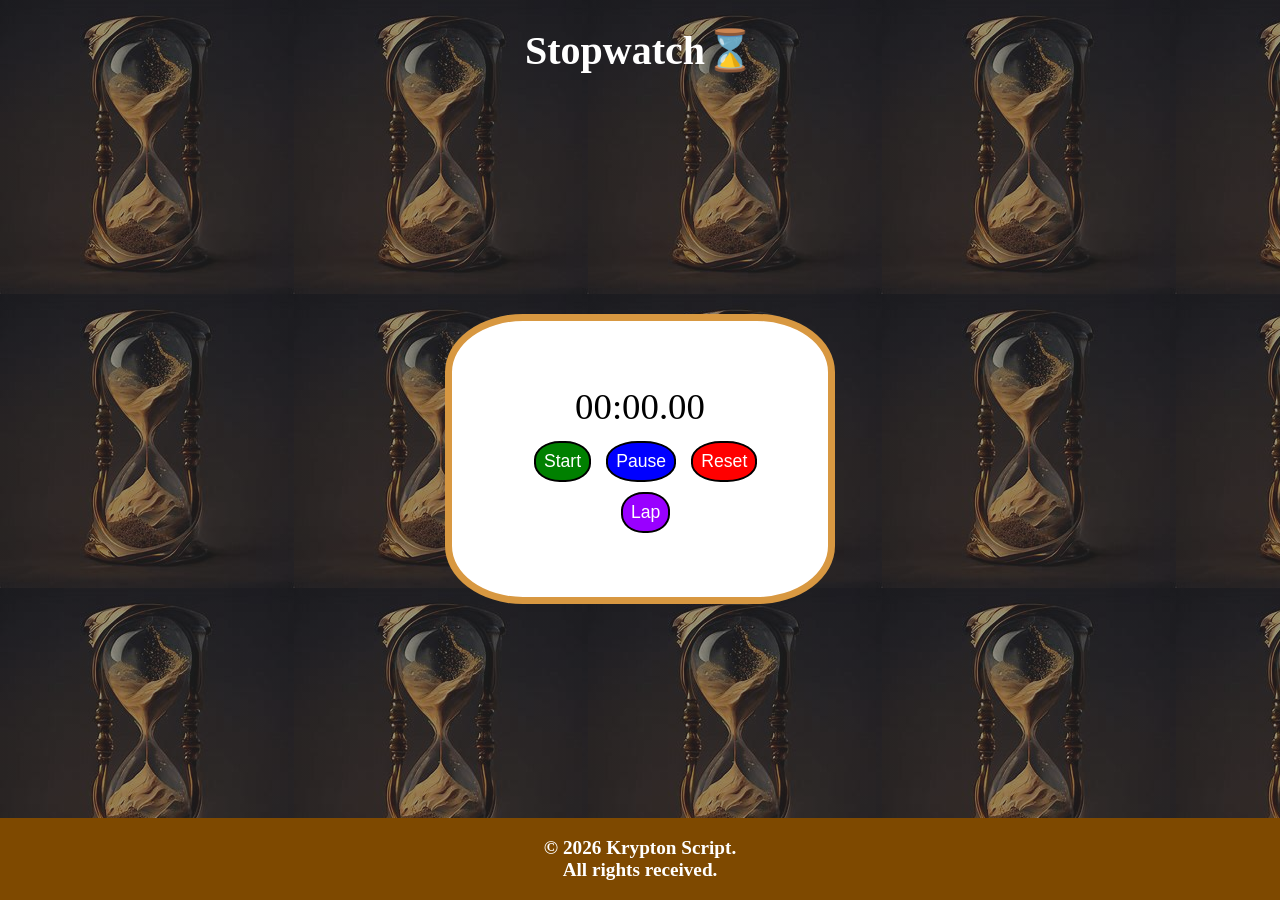
==== web-dev-internship/task-2-stopwatch-web-application/index.html @ 94e6c019 "web-dev internship progress" ====
<!-- Stopwatch web Application here we go -->

<!DOCTYPE html>
<html lang="en">

<head>
  <meta charset="UTF-8" />
  <meta name="viewport" content="width=device-width, initial-scale=1.0" />
  <title>Stopwatch</title>
  <link rel="stylesheet" href="style.css" />
  <link rel="icon" href="public/stopwatch-icon.ico">
</head>

<body>
  <!-- Project Title Container-->
  <div class="projTitle">
    <h1>Stopwatch⌛</h1>
  </div>

  <!-- Stopwatch Container -->
  <div class="stopwatchContainer">
    <div class="minutes">00:00.00</div>
    <div class="buttons">
      <div class="operations">
        <button class="startBtn">start</button>
        <button class="pauseBtn">pause</button>
        <button class="resetBtn">reset</button>
      </div>
      <div class="lapContainer">
        <button class="lapBtn">lap</button>
        <div class="lapDisplay">
          <!-- Laps will be displayed here with JS -->
        </div>
      </div>
    </div>
  </div>

  <footer>
    <div><p>&copy; <span class="yearDisplay"></span> Krypton Script. <br>
    All rights received.
    </p></div>
  </footer>

  <script src="script.js"></script>
</body>

</html>
---- web-dev-internship/task-2-stopwatch-web-application/style.css ----
body {
    margin: 0;
    display: flex;
    flex-direction: column;
    align-items: center;
    justify-content: flex-start;
    min-height: 100vh;
    background-image: linear-gradient(rgba(50, 50, 50, 0.5), rgba(50, 50, 50, 0.5)), url('public/time-glass.jpg');
}

.projTitle {
    text-align: center;
    color: white;
    font-size: 1.25rem;
}

.stopwatchContainer {
  display: flex;
  flex-direction: column;
  align-items: center;
  justify-content: center;
  width: fit-content;
  margin: auto;
  height: fit-content;
  border: 0.45rem solid #d89841;
  border-radius: 20%;
  padding: 4rem;
  background-color: white;
}

.minutes {
    font-size: 1.95rem;
}

.operations {
    margin-top: 0.8rem;
}

.startBtn, .pauseBtn, .resetBtn, .lapBtn {
    color: white;
    border: 2px solid black;
    border-radius: 45%;
    padding: 0.5rem;
    font-size: 0.95rem;
    cursor: pointer;
    margin-left: 0.7rem;
}

.startBtn {
    background-color: green;
}

.pauseBtn {
    background-color: blue;
}

.resetBtn {
    background-color: red;
}

.lapBtn {
    background-color:rgb(153, 0, 255);
}

.lapContainer {
    display: flex;
    flex-direction: column;
    align-items: center;
    margin-top: 0.65rem;
    
}

.lapDisplay {
    display: none;
    margin-top: 1.25rem;
    font-size: 1.35rem;
}

footer {
    background-color:rgb(126, 73, 0);
    color: white;
    width: 100%;
    text-align: center;
    box-sizing: border-box;
    font-size: 1.2rem;
    font-weight: bold;
}

@media (min-width: 768px) {
    .stopwatchContainer {
        width: 15.5rem;
    }

    .minutes {
        font-size: 2.3rem;
    }
    .operations button, .lapContainer button{
        font-size: 1.1rem;
    }
}
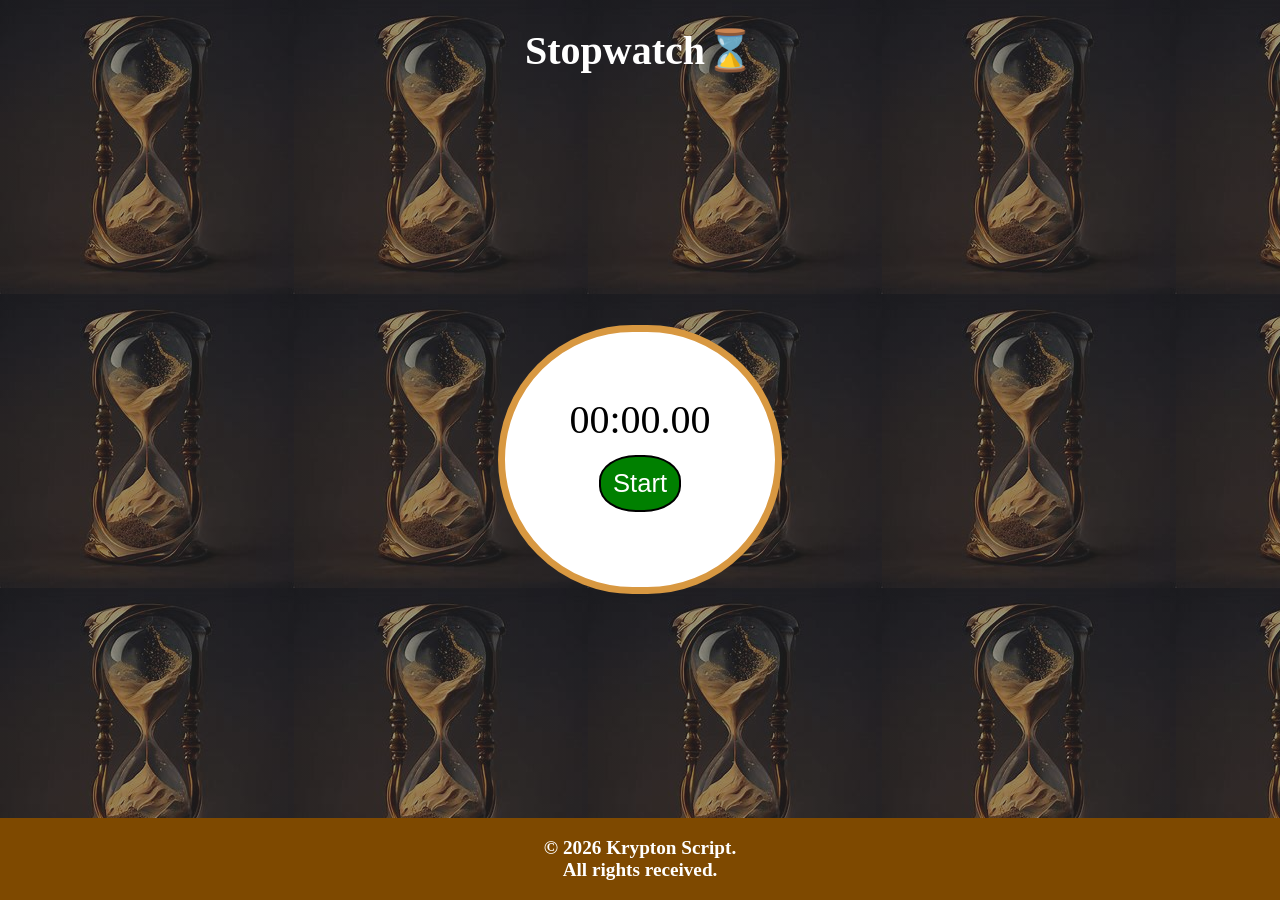
==== commit 7a7926d9: "the one to submit" ====
--- a/web-dev-internship/task-2-stopwatch-web-application/index.html
+++ b/web-dev-internship/task-2-stopwatch-web-application/index.html
@@ -6,7 +6,7 @@
 <head>
   <meta charset="UTF-8" />
   <meta name="viewport" content="width=device-width, initial-scale=1.0" />
-  <title>Stopwatch</title>
+  <title>Classic Stopwatch</title>
   <link rel="stylesheet" href="style.css" />
   <link rel="icon" href="public/stopwatch-icon.ico">
 </head>
--- a/web-dev-internship/task-2-stopwatch-web-application/style.css
+++ b/web-dev-internship/task-2-stopwatch-web-application/style.css
@@ -1,17 +1,21 @@
 body {
-    margin: 0;
-    display: flex;
-    flex-direction: column;
-    align-items: center;
-    justify-content: flex-start;
-    min-height: 100vh;
-    background-image: linear-gradient(rgba(50, 50, 50, 0.5), rgba(50, 50, 50, 0.5)), url('public/time-glass.jpg');
+  margin: 0;
+  display: flex;
+  flex-direction: column;
+  align-items: center;
+  justify-content: flex-start;
+  min-height: 100vh;
+  background-image:
+    linear-gradient(rgba(50, 50, 50, 0.5), rgba(50, 50, 50, 0.5)),
+    url("public/time-glass.jpg");
+  background-repeat: repeat;
+  
 }
 
 .projTitle {
-    text-align: center;
-    color: white;
-    font-size: 1.25rem;
+  text-align: center;
+  color: white;
+  font-size: 1.25rem;
 }
 
 .stopwatchContainer {
@@ -20,81 +24,83 @@
   align-items: center;
   justify-content: center;
   width: fit-content;
+  height: fit-content;
   margin: auto;
-  height: fit-content;
   border: 0.45rem solid #d89841;
-  border-radius: 20%;
   padding: 4rem;
+  border-radius: 10rem;
   background-color: white;
 }
 
 .minutes {
-    font-size: 1.95rem;
+  font-size: 2.5rem;
 }
 
 .operations {
-    margin-top: 0.8rem;
-}
-
-.startBtn, .pauseBtn, .resetBtn, .lapBtn {
-    color: white;
-    border: 2px solid black;
-    border-radius: 45%;
-    padding: 0.5rem;
-    font-size: 0.95rem;
-    cursor: pointer;
-    margin-left: 0.7rem;
+  margin-top: 0.8rem;
 }
 
 .startBtn {
-    background-color: green;
+  background-color: green;
+  color: white;
+  font-size: 1.6rem;
+  border-radius: 45%;
+  padding: 0.75rem;
+  border: 2px solid black;
+  cursor: pointer;
+}
+
+.pauseBtn,
+.resetBtn,
+.lapBtn {
+  color: white;
+  border: 2px solid black;
+  border-radius: 45%;
+  padding: 0.65rem;
+  font-size: 1.25rem;
+  cursor: pointer;
+  margin-left: 0.7rem;
+  display: none;
 }
 
 .pauseBtn {
-    background-color: blue;
+  background-color: blue;
 }
 
 .resetBtn {
-    background-color: red;
+  background-color: red;
 }
 
 .lapBtn {
-    background-color:rgb(153, 0, 255);
+  background-color: rgb(153, 0, 255);
 }
 
 .lapContainer {
-    display: flex;
-    flex-direction: column;
-    align-items: center;
-    margin-top: 0.65rem;
-    
+  display: flex;
+  flex-direction: column;
+  align-items: center;
+  margin-top: 0.65rem;
 }
 
 .lapDisplay {
-    display: none;
-    margin-top: 1.25rem;
-    font-size: 1.35rem;
+  display: none;
+  margin-top: 1.25rem;
+  font-size: 1.5rem;
 }
 
 footer {
-    background-color:rgb(126, 73, 0);
-    color: white;
-    width: 100%;
-    text-align: center;
-    box-sizing: border-box;
-    font-size: 1.2rem;
-    font-weight: bold;
+  background-color: rgb(126, 73, 0);
+  color: white;
+  width: 100%;
+  text-align: center;
+  box-sizing: border-box;
+  font-size: 1.2rem;
+  font-weight: bold;
 }
 
-@media (min-width: 768px) {
-    .stopwatchContainer {
-        width: 15.5rem;
-    }
-
-    .minutes {
-        font-size: 2.3rem;
-    }
-    .operations button, .lapContainer button{
-        font-size: 1.1rem;
-    }
+@media (max-width: 768px) {
+  body {
+    background-size: cover;
+    background-position: center;
+  }
 }
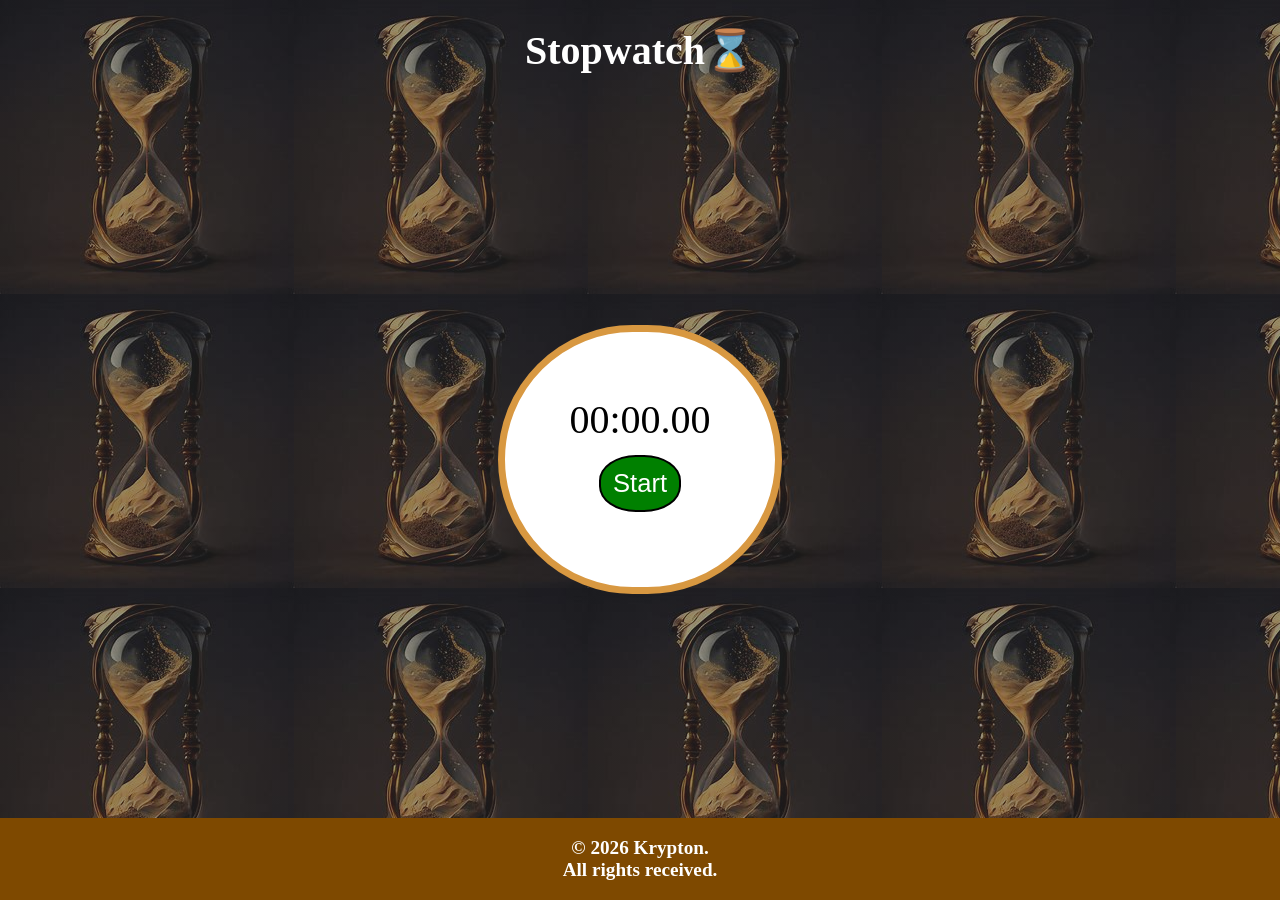
==== commit 0e2610ac: "the one to announce to community" ====
--- a/web-dev-internship/task-2-stopwatch-web-application/index.html
+++ b/web-dev-internship/task-2-stopwatch-web-application/index.html
@@ -36,7 +36,7 @@
   </div>
 
   <footer>
-    <div><p>&copy; <span class="yearDisplay"></span> Krypton Script. <br>
+    <div><p>&copy; <span class="yearDisplay"></span> Krypton. <br>
     All rights received.
     </p></div>
   </footer>
